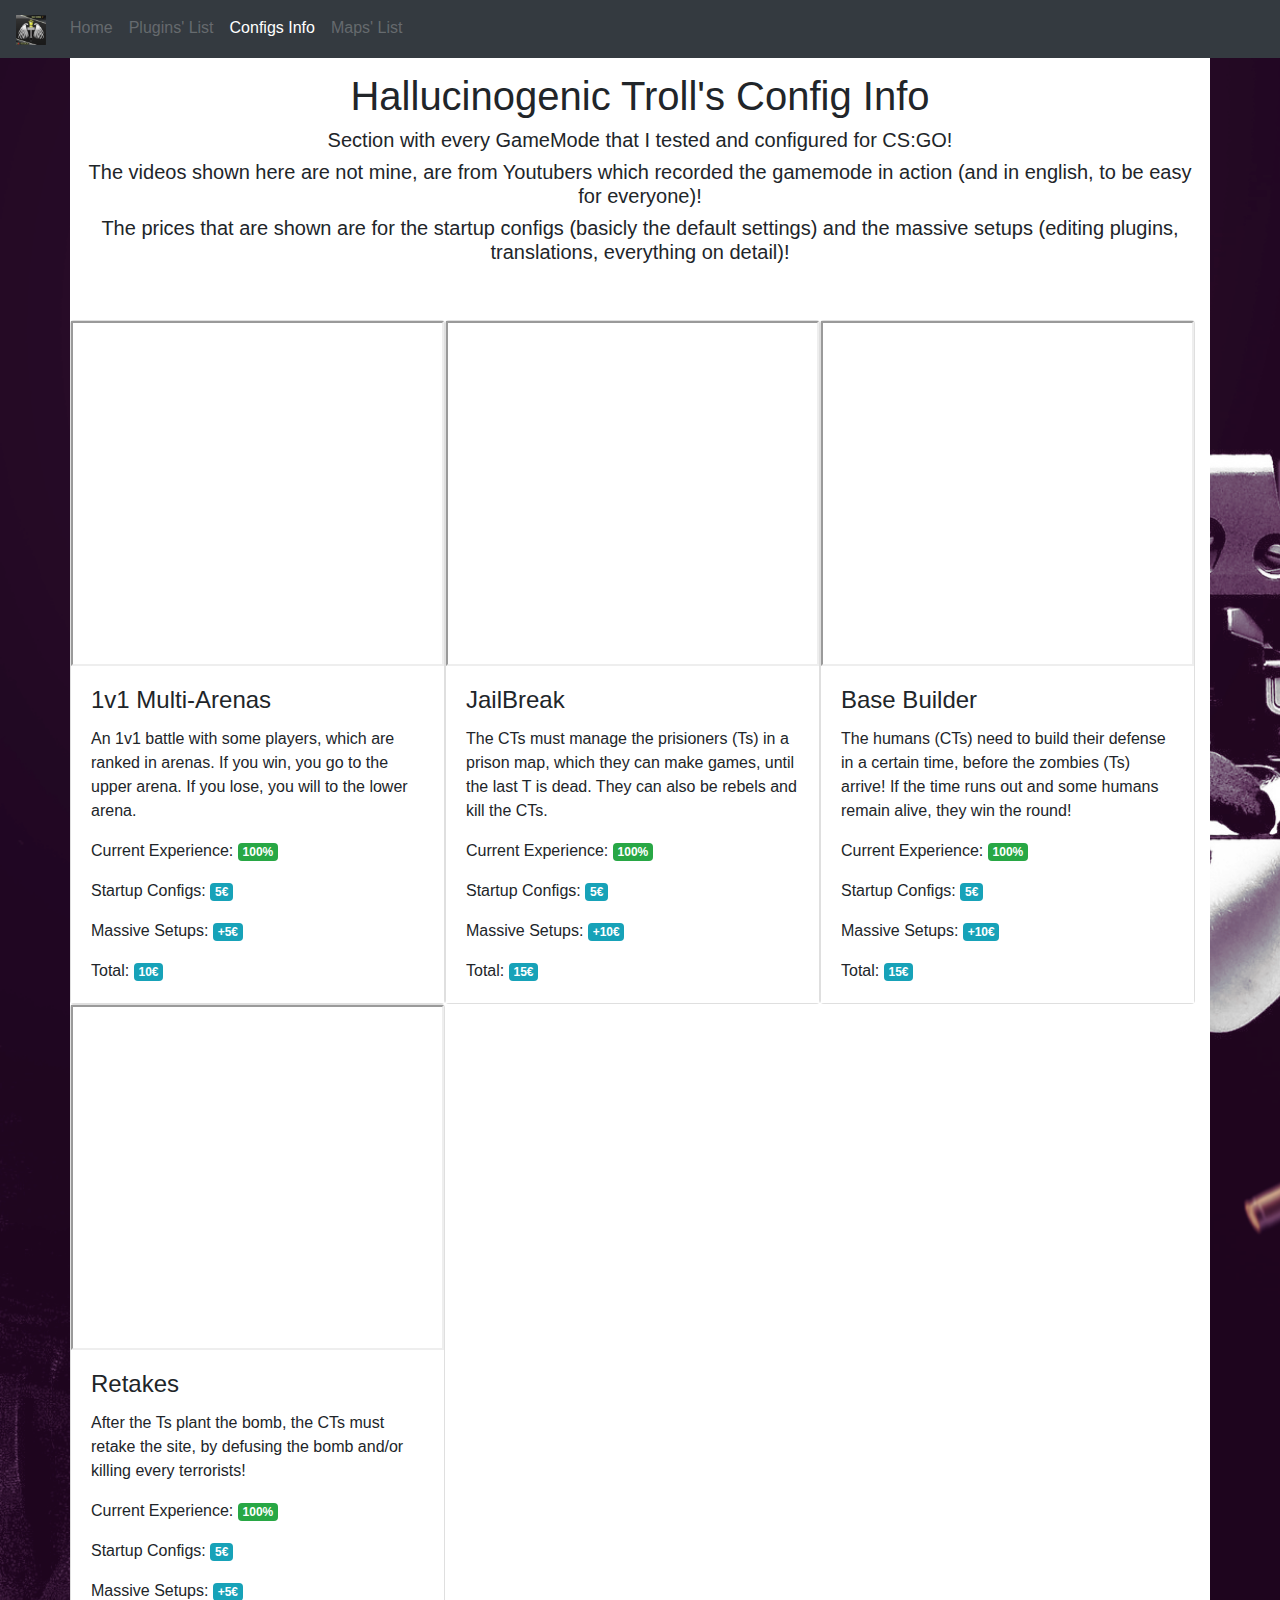
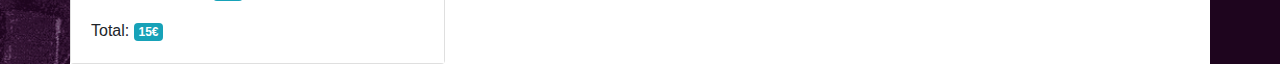
==== configs_info.html @ 6b16d269 "Added Configs Info Webpage" ====
<!DOCTYPE html>
<html lang="en">
<head>
  <title>Hallucinogenic Troll's Config</title>
  <meta charset="utf-8">
  <meta name="viewport" content="width=device-width, initial-scale=1">
  <link rel="icon" href="icon.ico" />
  <link rel="stylesheet" href="bootstrap.min.css">
  <script src="https://ajax.googleapis.com/ajax/libs/jquery/3.3.1/jquery.min.js"></script>
  <script src="https://cdnjs.cloudflare.com/ajax/libs/popper.js/1.12.9/umd/popper.min.js"></script>
  <script src="https://maxcdn.bootstrapcdn.com/bootstrap/4.0.0/js/bootstrap.min.js"></script>
</head>
<style>
body{background-image: url('background_csgo2.png');
    background-size:cover;}
.card
{
	border-style: solid;
	background-color: white;
}
</style>
<body>

<nav class="navbar navbar-expand-sm bg-dark navbar-dark fixed-top">
  <ul class="navbar-nav">
	<a class="navbar-brand" href="http://steamcommunity.com/id/HallucinogenicTroll/">
		<img src="logo.jpg" alt="logo" style="width:30px; height: 30px">
	</a>
    <li class="nav-item">
      <a class="nav-link disabled" href="index.html">Home</a>
    </li>
    <li class="nav-item">
      <a class="nav-link disabled" href="plugin_list.html">Plugins' List</a>
    </li>
    <li class="nav-item active">
      <a class="nav-link disabled" href="configs_info.html">Configs Info</a>
    </li>
    <li class="nav-item">
      <a class="nav-link disabled" href="map_list.html">Maps' List</a>
    </li>
  </ul>
</nav>

<div class="container text-center" style="background-color:white;">
  <br>
  <br>
  <br>
  <h1>Hallucinogenic Troll's Config Info</h1>
  <h5>Section with every GameMode that I tested and configured for CS:GO!</h5>
  <h5>The videos shown here are not mine, are from Youtubers which recorded the gamemode in action (and in english, to be easy for everyone)!</h5>
  <h5>The prices that are shown are for the startup configs (basicly the default settings) and the massive setups (editing plugins, translations, everything on detail)!</h5>
  <br>
  <br>
</div>
  
<div class="container" style="background-color:white;">
	<div class="row">
		  <div class="card" style="width:375px">
			<iframe width="100%" height="345" src="https://www.youtube.com/embed/71kiekXmdLA"></iframe>
			<div class="card-body" style="background-color:white">
			  <h4 class="card-title">1v1 Multi-Arenas</h4>
			  <p class="card-text">An 1v1 battle with some players, which are ranked in arenas. If you win, you go to the upper arena. If you lose, you will to the lower arena.</p>
			  <p class="card-text"> Current Experience: <span class="badge badge-success">100%</span></p>
			  <p class="card-text"> Startup Configs: <span class="badge badge-info">5€</span></p>
			  <p class="card-text"> Massive Setups: <span class="badge badge-info">+5€</span></p>
			  <p class="card-text"> Total: <span class="badge badge-info">10€</span></p>
			</div>
		  </div>
		  <div class="card" style="width:375px">
			<iframe width="100%" height="345" src="https://www.youtube.com/embed/zPgmFZsrP3A"></iframe>
			<div class="card-body" style="background-color:white">
			  <h4 class="card-title">JailBreak</h4>
			  <p class="card-text"> The CTs must manage the prisioners (Ts) in a prison map, which they can make games, until the last T is dead. They can also be rebels and kill the CTs.</p>
			  <p class="card-text"> Current Experience: <span class="badge badge-success">100%</span></p>
			  <p class="card-text"> Startup Configs: <span class="badge badge-info">5€</span></p>
			  <p class="card-text"> Massive Setups: <span class="badge badge-info">+10€</span></p>
			  <p class="card-text"> Total: <span class="badge badge-info">15€</span></p>
			</div>
		  </div>
		  <div class="card" style="width:375px">
			<iframe width="100%" height="345" src="https://www.youtube.com/embed/0IhHY9YTbJ0"></iframe>
			<div class="card-body" style="background-color:white">
			  <h4 class="card-title">Base Builder</h4>
			  <p class="card-text"> The humans (CTs) need to build their defense in a certain time, before the zombies (Ts) arrive! If the time runs out and some humans remain alive, they win the round!</p>
			  <p class="card-text"> Current Experience: <span class="badge badge-success">100%</span></p>
			  <p class="card-text"> Startup Configs: <span class="badge badge-info">5€</span></p>
			  <p class="card-text"> Massive Setups: <span class="badge badge-info">+10€</span></p>
			  <p class="card-text"> Total: <span class="badge badge-info">15€</span></p>
			</div>
		  </div>
		  <div class="card" style="width:375px">
			<iframe width="100%" height="345" src="https://www.youtube.com/embed/u8yMtWhT8Bo"></iframe>
			<div class="card-body" style="background-color:white">
			  <h4 class="card-title">Retakes</h4>
			  <p class="card-text"> After the Ts plant the bomb, the CTs must retake the site, by defusing the bomb and/or killing every terrorists!</p>
			  <p class="card-text"> Current Experience: <span class="badge badge-success">100%</span></p>
			  <p class="card-text"> Startup Configs: <span class="badge badge-info">5€</span></p>
			  <p class="card-text"> Massive Setups: <span class="badge badge-info">+5€</span></p>
			  <p class="card-text"> Total: <span class="badge badge-info">15€</span></p>
			</div>
		  </div>
		<br>
	</div>
</div>
</body>
</html>
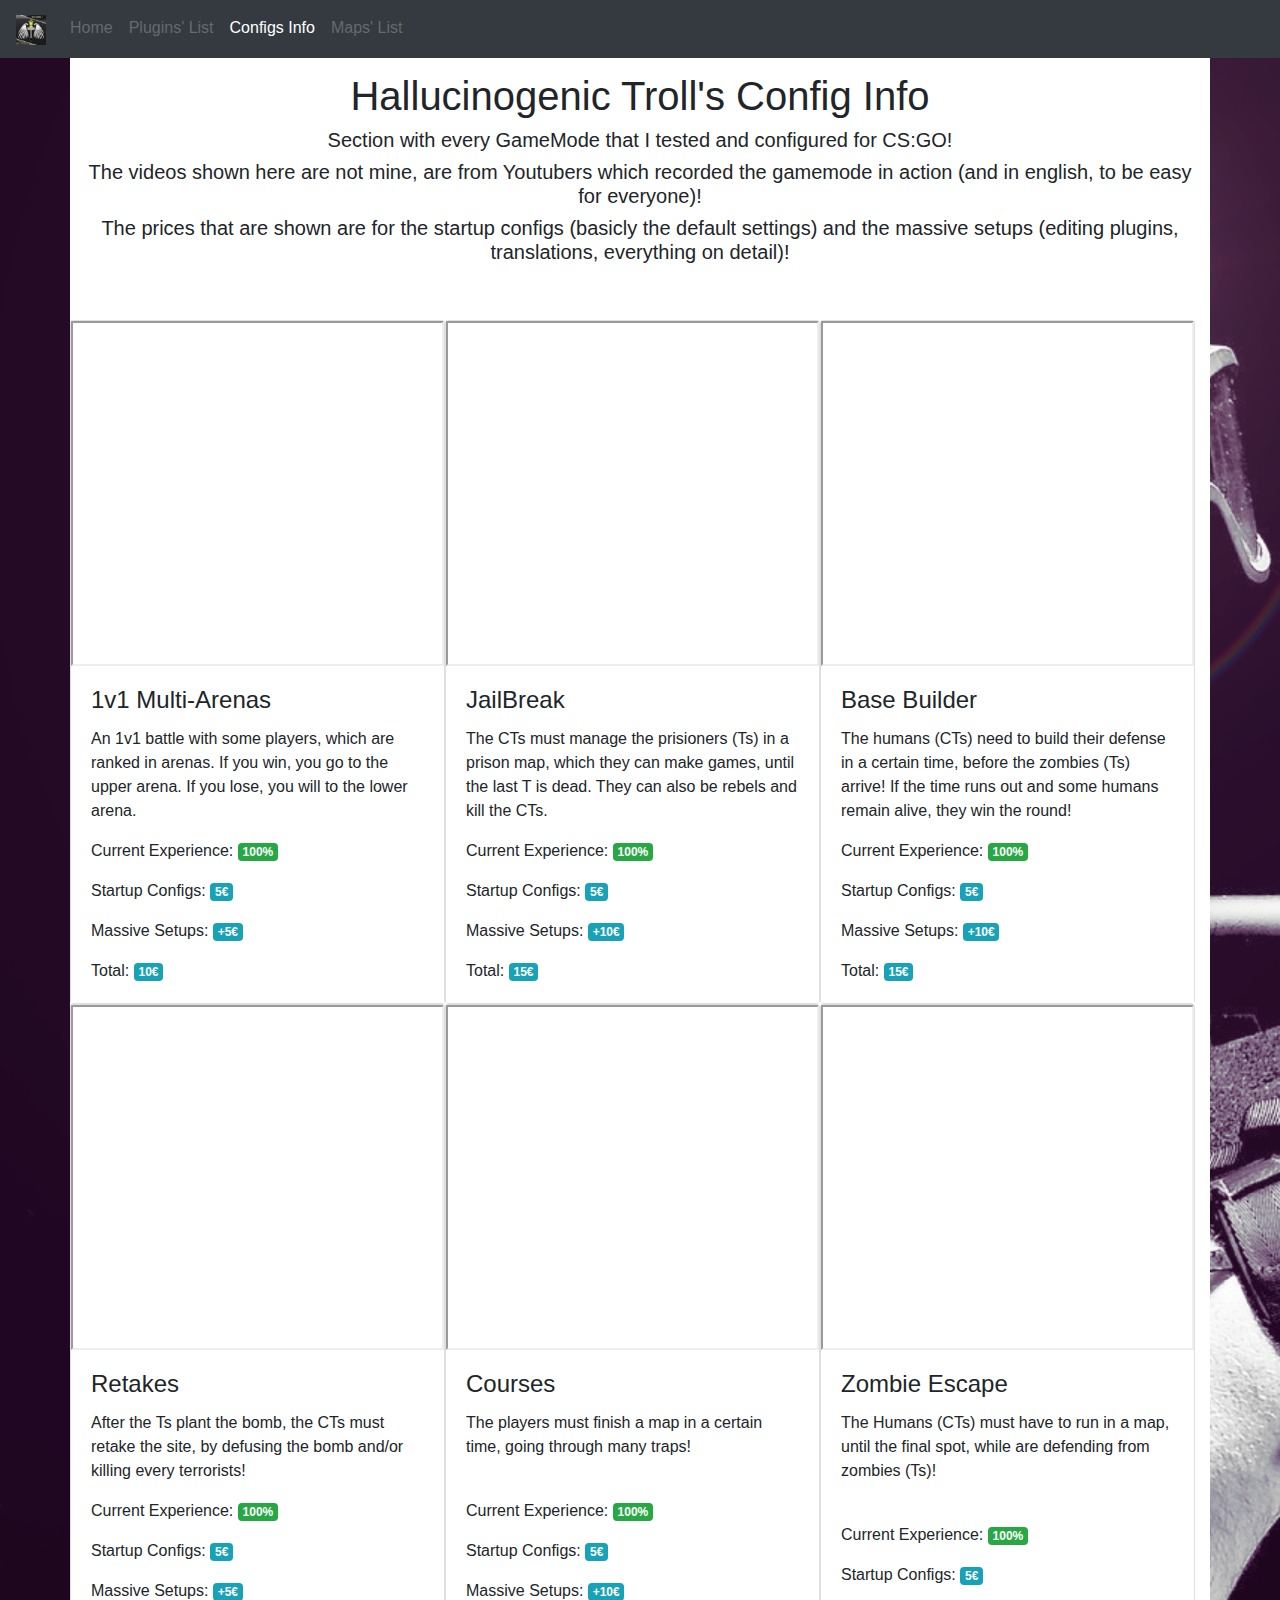
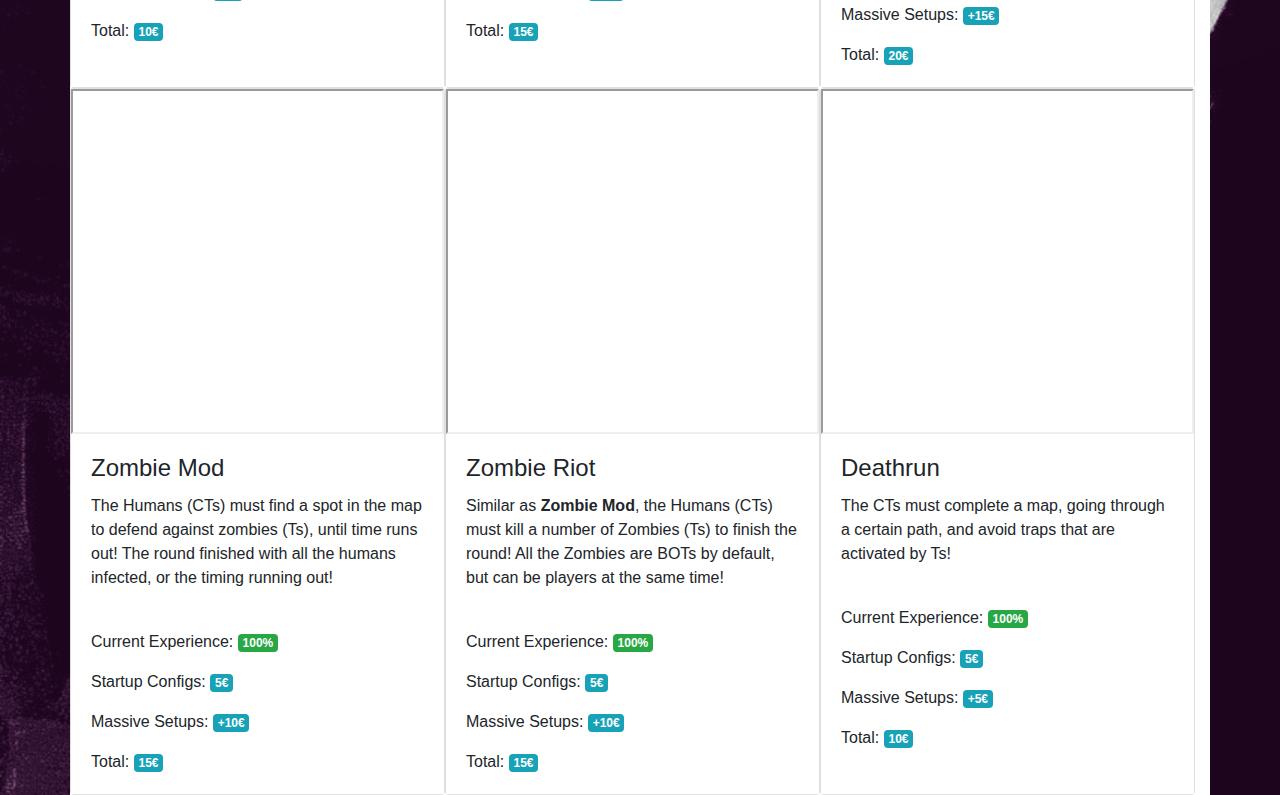
==== commit 644357f8: "Added more GameModes to the List!" ====
--- a/configs_info.html
+++ b/configs_info.html
@@ -96,7 +96,67 @@
 			  <p class="card-text"> Current Experience: <span class="badge badge-success">100%</span></p>
 			  <p class="card-text"> Startup Configs: <span class="badge badge-info">5€</span></p>
 			  <p class="card-text"> Massive Setups: <span class="badge badge-info">+5€</span></p>
+			  <p class="card-text"> Total: <span class="badge badge-info">10€</span></p>
+			</div>
+		  </div>
+		  <div class="card" style="width:375px">
+			<iframe width="100%" height="345" src="https://www.youtube.com/embed/WuYmfAv0BuM"></iframe>
+			<div class="card-body" style="background-color:white">
+			  <h4 class="card-title">Courses</h4>
+			  <p class="card-text"> The players must finish a map in a certain time, going through many traps!</p>
+			  <br>
+			  <p class="card-text"> Current Experience: <span class="badge badge-success">100%</span></p>
+			  <p class="card-text"> Startup Configs: <span class="badge badge-info">5€</span></p>
+			  <p class="card-text"> Massive Setups: <span class="badge badge-info">+10€</span></p>
 			  <p class="card-text"> Total: <span class="badge badge-info">15€</span></p>
+			</div>
+		  </div>
+		  <div class="card" style="width:375px">
+			<iframe width="100%" height="345" src="https://www.youtube.com/embed/ZyFyezkXQxc"></iframe>
+			<div class="card-body" style="background-color:white">
+			  <h4 class="card-title">Zombie Escape</h4>
+			  <p class="card-text"> The Humans (CTs) must have to run in a map, until the final spot, while are defending from zombies (Ts)!</p>
+			  <br>
+			  <p class="card-text"> Current Experience: <span class="badge badge-success">100%</span></p>
+			  <p class="card-text"> Startup Configs: <span class="badge badge-info">5€</span></p>
+			  <p class="card-text"> Massive Setups: <span class="badge badge-info">+15€</span></p>
+			  <p class="card-text"> Total: <span class="badge badge-info">20€</span></p>
+			</div>
+		  </div>
+		  <div class="card" style="width:375px">
+			<iframe width="100%" height="345" src="https://www.youtube.com/embed/eKaItqVP2xI"></iframe>
+			<div class="card-body" style="background-color:white">
+			  <h4 class="card-title">Zombie Mod</h4>
+			  <p class="card-text"> The Humans (CTs) must find a spot in the map to defend against zombies (Ts), until time runs out! The round finished with all the humans infected, or the timing running out!</p>
+			  <br>
+			  <p class="card-text"> Current Experience: <span class="badge badge-success">100%</span></p>
+			  <p class="card-text"> Startup Configs: <span class="badge badge-info">5€</span></p>
+			  <p class="card-text"> Massive Setups: <span class="badge badge-info">+10€</span></p>
+			  <p class="card-text"> Total: <span class="badge badge-info">15€</span></p>
+			</div>
+		  </div>
+		  <div class="card" style="width:375px">
+			<iframe width="100%" height="345" src="https://www.youtube.com/embed/iEmB1dIXSvo"></iframe>
+			<div class="card-body" style="background-color:white">
+			  <h4 class="card-title">Zombie Riot</h4>
+			  <p class="card-text"> Similar as <b>Zombie Mod</b>, the Humans (CTs) must kill a number of Zombies (Ts) to finish the round! All the Zombies are BOTs by default, but can be players at the same time!</p>
+			  <br>
+			  <p class="card-text"> Current Experience: <span class="badge badge-success">100%</span></p>
+			  <p class="card-text"> Startup Configs: <span class="badge badge-info">5€</span></p>
+			  <p class="card-text"> Massive Setups: <span class="badge badge-info">+10€</span></p>
+			  <p class="card-text"> Total: <span class="badge badge-info">15€</span></p>
+			</div>
+		  </div>
+		  <div class="card" style="width:375px">
+			<iframe width="100%" height="345" src="https://www.youtube.com/embed/ydW-V3avBw8"></iframe>
+			<div class="card-body" style="background-color:white">
+			  <h4 class="card-title">Deathrun</h4>
+			  <p class="card-text"> The CTs must complete a map, going through a certain path, and avoid traps that are activated by Ts!</p>
+			  <br>
+			  <p class="card-text"> Current Experience: <span class="badge badge-success">100%</span></p>
+			  <p class="card-text"> Startup Configs: <span class="badge badge-info">5€</span></p>
+			  <p class="card-text"> Massive Setups: <span class="badge badge-info">+5€</span></p>
+			  <p class="card-text"> Total: <span class="badge badge-info">10€</span></p>
 			</div>
 		  </div>
 		<br>
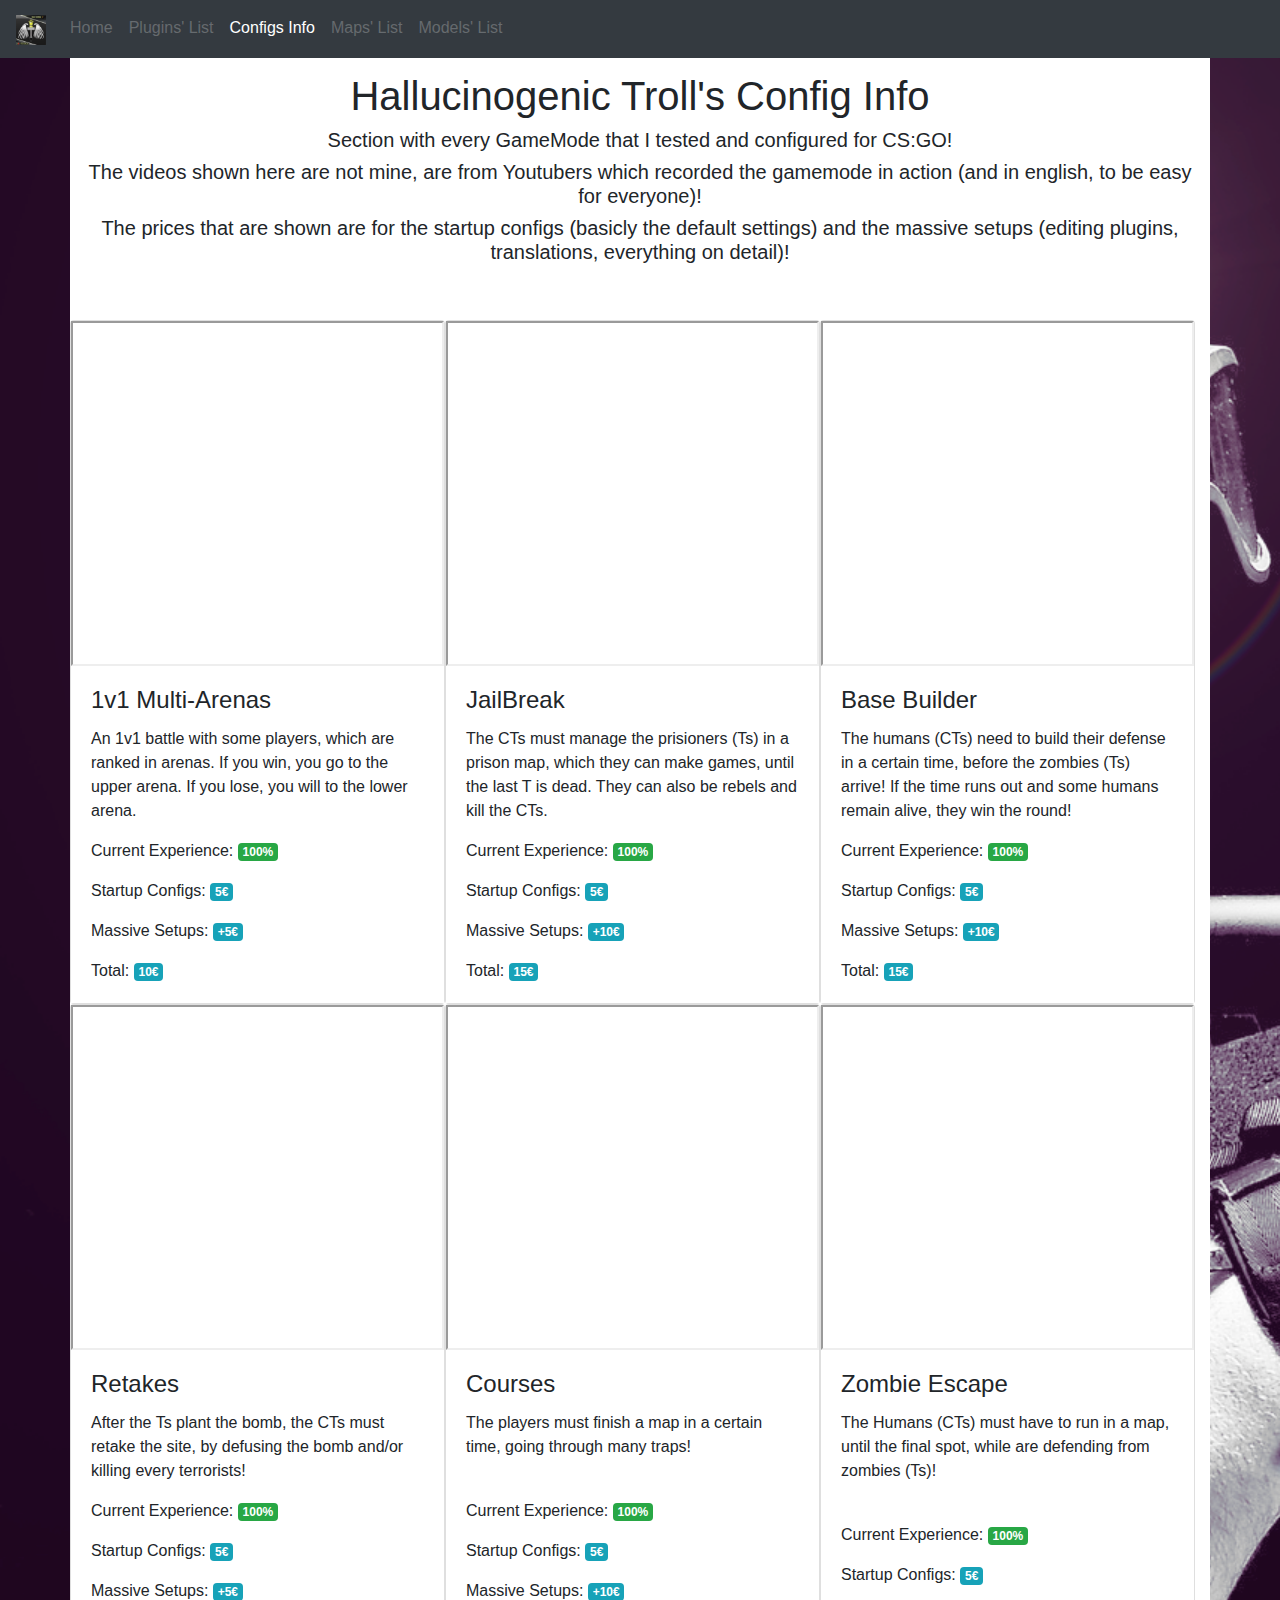
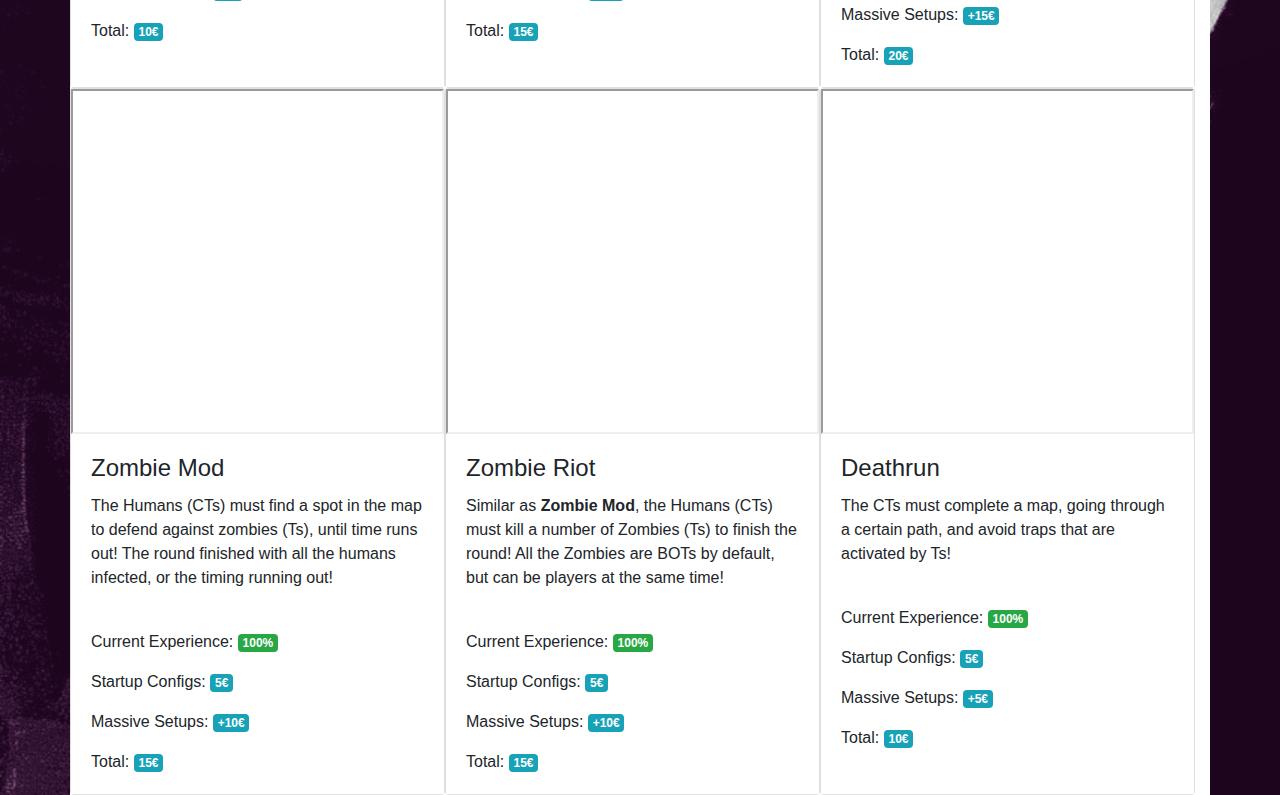
==== commit 9140d606: "Fixed an error with the nav-bar" ====
--- a/configs_info.html
+++ b/configs_info.html
@@ -37,6 +37,9 @@
     </li>
     <li class="nav-item">
       <a class="nav-link disabled" href="map_list.html">Maps' List</a>
+    </li>
+    <li class="nav-item">
+      <a class="nav-link disabled" href="model_list.html">Models' List</a>
     </li>
   </ul>
 </nav>
